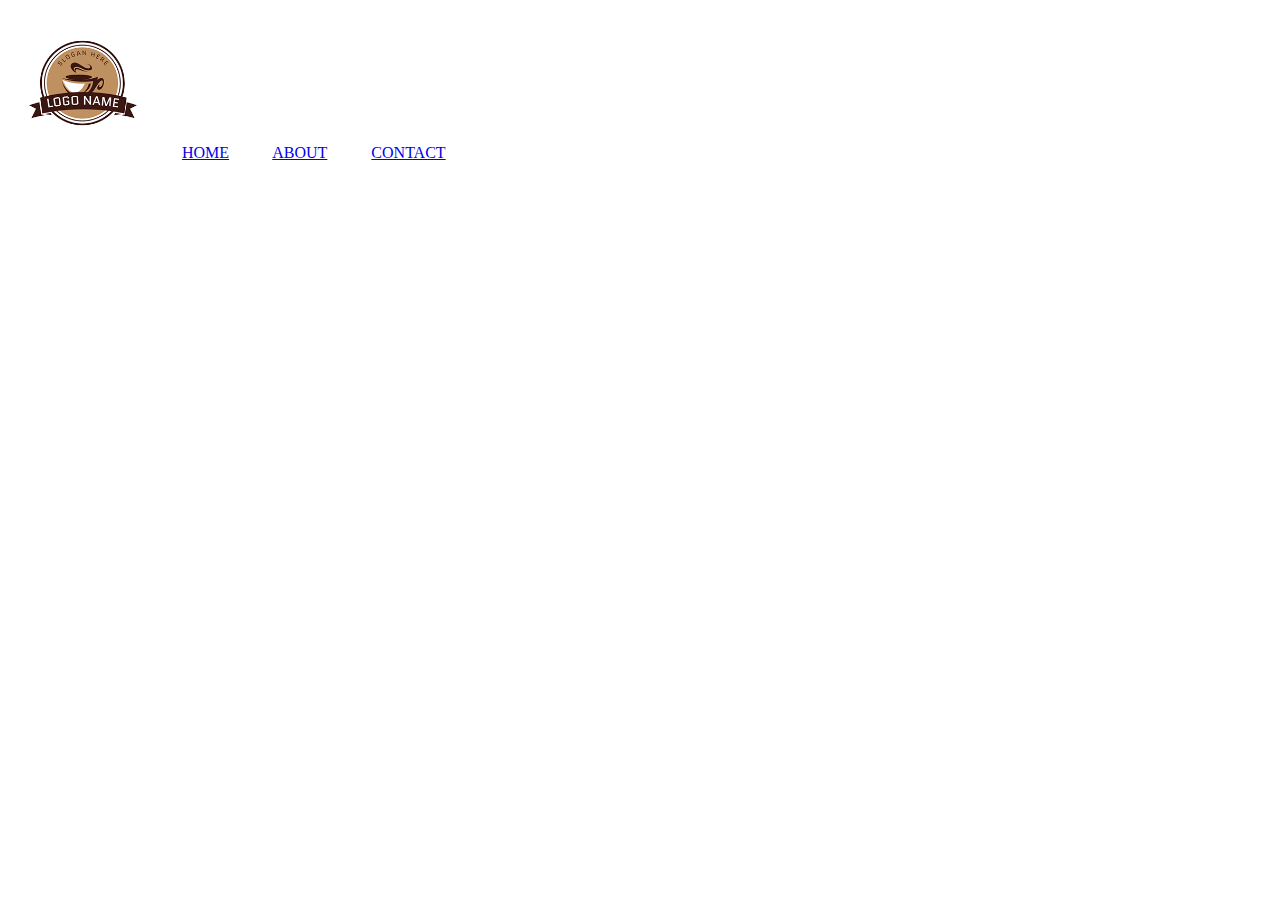
==== index.html @ c3a6af7f "changed" ====
<!DOCTYPE html>
<html>
<head>
	<title>My Awsm project </title>
	<link rel="stylesheet" type="text/css" href="css/style.css">
</head>
<body>
	<img class ="brand" src="img/hey.png" alt="coffee logo">
	<span class ="navbar">
		<a href="index.html">HOME</a>
		<a href="about.html">ABOUT</a>
		<a href="contact.html">CONTACT</a>
	</span>
		
</body>
</html>
---- css/style.css ----
/*Homepage css *****/


/*end of home page css */
.brand{
	height: 150px;
	width: 150px;
}
.navbar{
	margin-left: 20px;
}
.navbar a{
	margin-right: 40px;
}
.navbar a:last-child{
	margin-right: 0px;

}
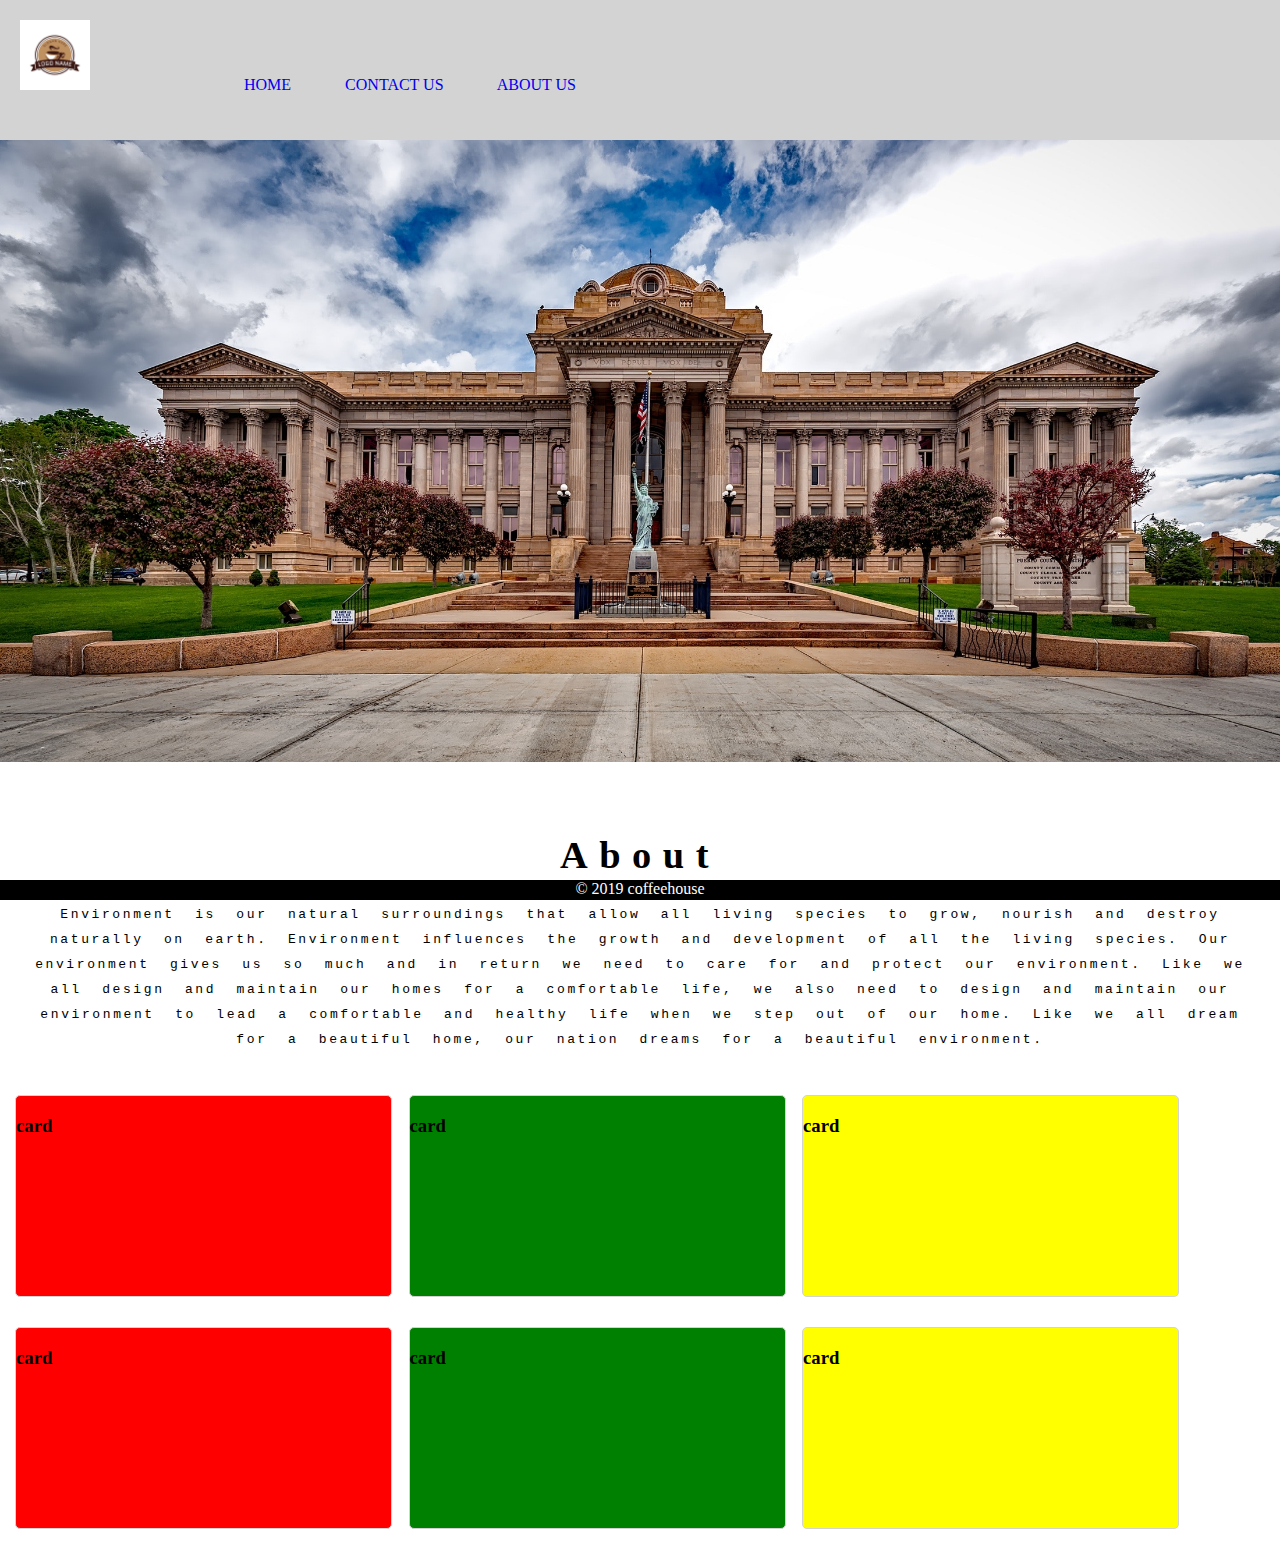
==== commit 550805b3: "htmlcss" ====
--- a/index.html
+++ b/index.html
@@ -1,16 +1,59 @@
-<!DOCTYPE html>
-<html>
+<DOCTYPE html>
 <head>
-	<title>My Awsm project </title>
+	<title>My Awesome project</title>
 	<link rel="stylesheet" type="text/css" href="css/style.css">
+
+	
+
+
 </head>
 <body>
-	<img class ="brand" src="img/hey.png" alt="coffee logo">
-	<span class ="navbar">
-		<a href="index.html">HOME</a>
-		<a href="about.html">ABOUT</a>
-		<a href="contact.html">CONTACT</a>
-	</span>
+	
+		<div class="navbar">
+		<img class="brand" src="img/hey.png" alt="Logo">
+		<span class="nav">
+		<a href="index.html">Home</a>
+		<a href="contact.html">Contact Us</a>
+		<a href="about.html">About us</a>
+
+		</div>
+		<div class="cover-image">
+			<img src="img/ancient.jpg" alt="image">
+			
+		</div>
+	
+<div class="about-section container">
+	<h1>About</h1>
+	<p>Environment is our natural surroundings that allow all living species to grow, nourish and destroy naturally on earth. Environment influences the growth and development of all the living species. Our environment gives us so much and in return we need to care for and protect our environment. Like we all design and maintain our homes for a comfortable life, we also need to design and maintain our environment to lead a comfortable and healthy life when we step out of our home. Like we all dream for a beautiful home, our nation dreams for a beautiful environment.</p>
+</div>
+<div class="container">
+	<div class="card red"><h3>card</h3>
 		
+	</div>
+	<div class="card green"><h3>card</h3>
+		
+	</div>
+	<div class="card yellow"><h3>card</h3>
+		
+	</div>
+</div>
+<div class="container">
+	<div class="card red"><h3>card</h3>
+		
+	</div>
+	<div class="card green"><h3>card</h3>
+		
+	</div>
+	<div class="card yellow"><h3>card</h3>
+		
+	</div>
+</div>
+<footer>
+	© 2019 coffeehouse
+</footer>
+
+
+
+	
 </body>
 </html>--- a/css/style.css
+++ b/css/style.css
@@ -1,18 +1,108 @@
-/*Homepage css *****/
+body {
+ 	margin:0px
 
+ }
+.container{
+	padding: 15px;
+}
+.red{
+	background-color: red;
+}
+.green{
+	background-color: green;
 
-/*end of home page css */
-.brand{
-	height: 150px;
-	width: 150px;
+}
+.yellow{
+	background-color: yellow;
+}
+footer{
+	position:fixed;
+	bottom: 0;
+	left: 0;
+	width: 100%;
+	height: 20px;
+	background-color: black;
+	color: white;
+	text-align: center;
+	
+}
+
+ /***Home page css***/
+.brand
+{
+	width: 70px;
+}
+
+.nav{
+	margin-left: 150px
+}
+.nav a {
+	text-decoration: none;
+	text-transform:uppercase;
+	margin-right: 50px;
+}
+.nav a:last-child{
+	margin-right:0;
 }
 .navbar{
-	margin-left: 20px;
-}
-.navbar a{
-	margin-right: 40px;
-}
-.navbar a:last-child{
-	margin-right: 0px;
+
+	position:fixed;
+	width: 100%;
+    height: 100px;
+	top:0;
+	left:0;
+	background-color: lightgray;
+	padding:20px;
+	z-index: 0;
 
 }
+
+.nav a:hover{
+	font-weight: bold;
+}
+.cover-image {
+	margin-top: 100px;
+	/*height: 100px;*/
+	/*width: 100%;*/
+	/*max-width: 100%;*/
+}
+.cover-image img {
+	margin-top: 0px;
+	width: 100%;
+	z-index: 2
+
+}
+.about-section {
+	margin-top: 20px;
+}
+.about-section h1 {
+	padding-top:10px;
+	letter-spacing:0.3em;
+	font-size: 3vw;
+	text-align: center;
+}
+.about-section p {
+	word-spacing: 10px;
+	letter-spacing:0.2em;
+	text-align: center;
+	line-height: 25px;
+	font-family: monospace;
+	
+}
+.card{
+	border: 1px solid lightgray;
+	width: 30%;
+	height: 200px;
+	display: inline-block;
+	margin-right: 1%;
+	z-index: 10;
+	border-radius: 5px;
+
+}
+.card:hover{
+	background-color: white;
+	cursor: pointer;
+
+}
+
+/*End of Home page  css */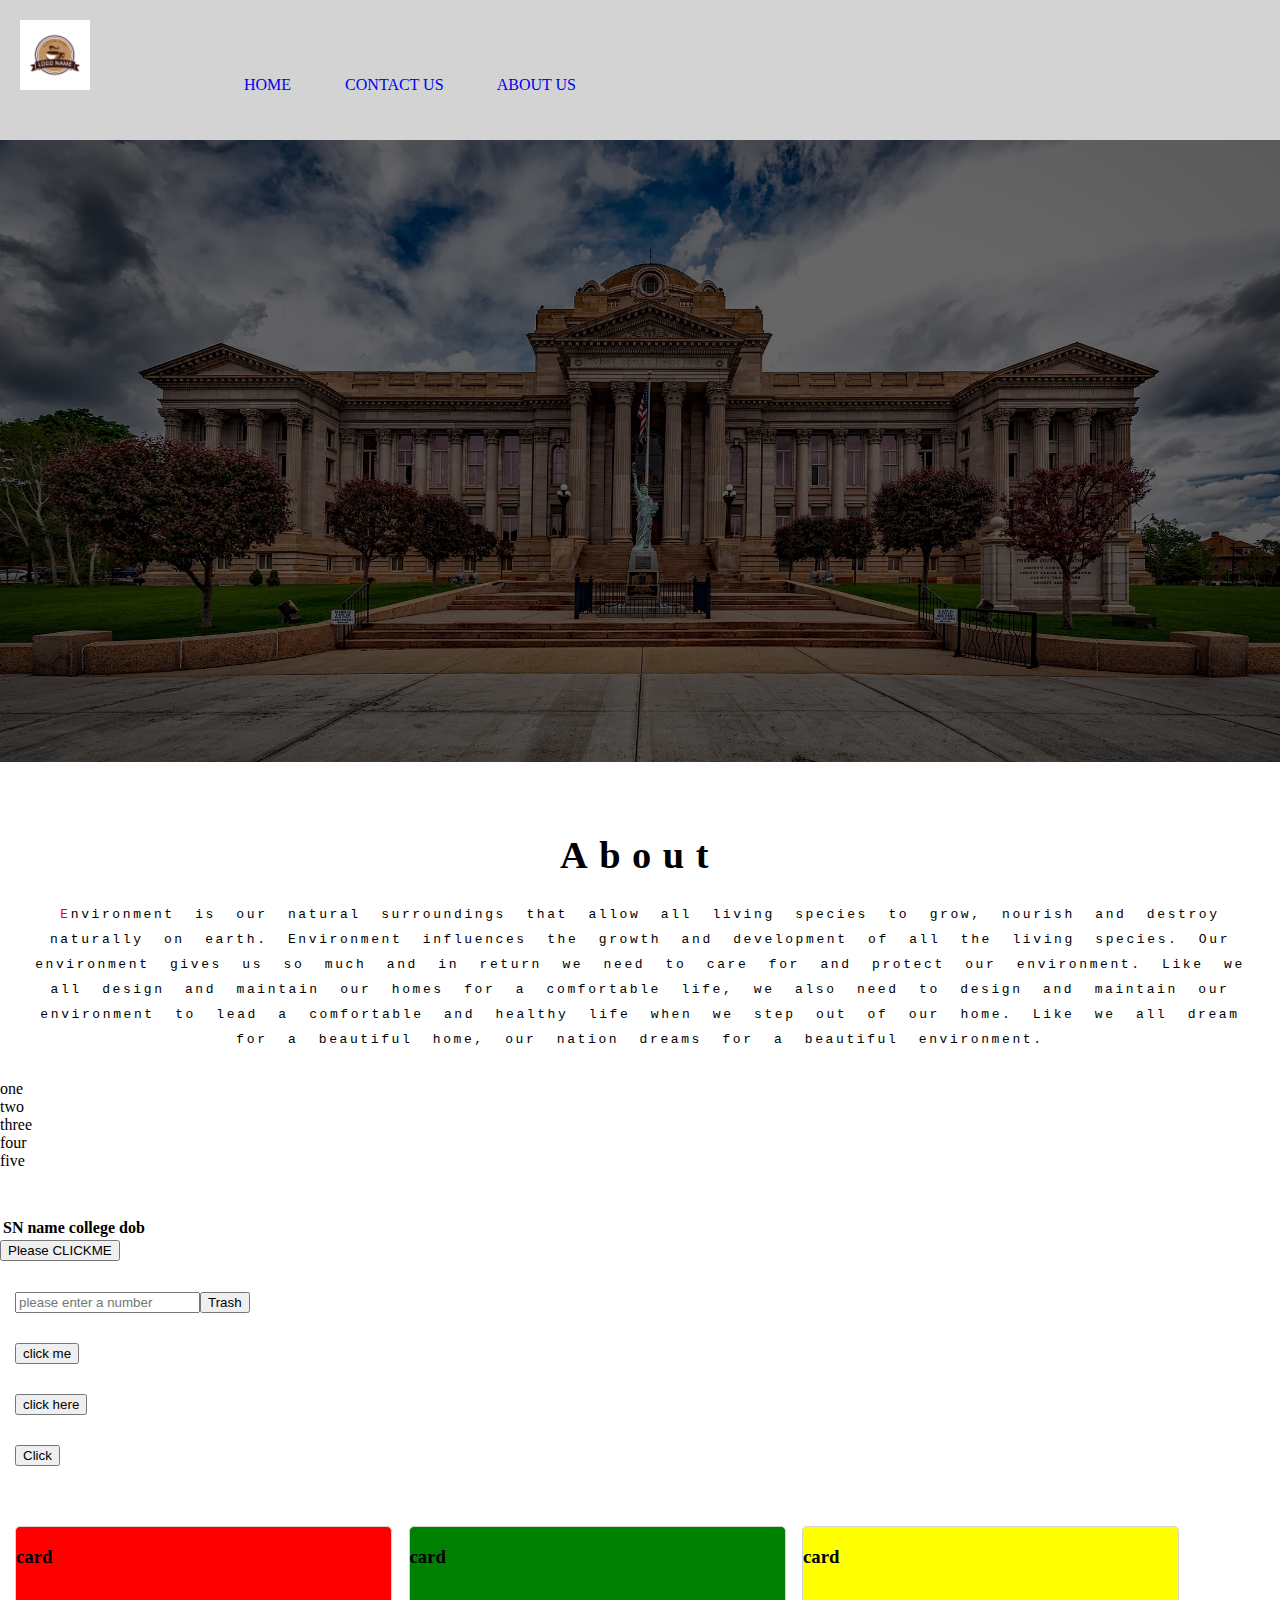
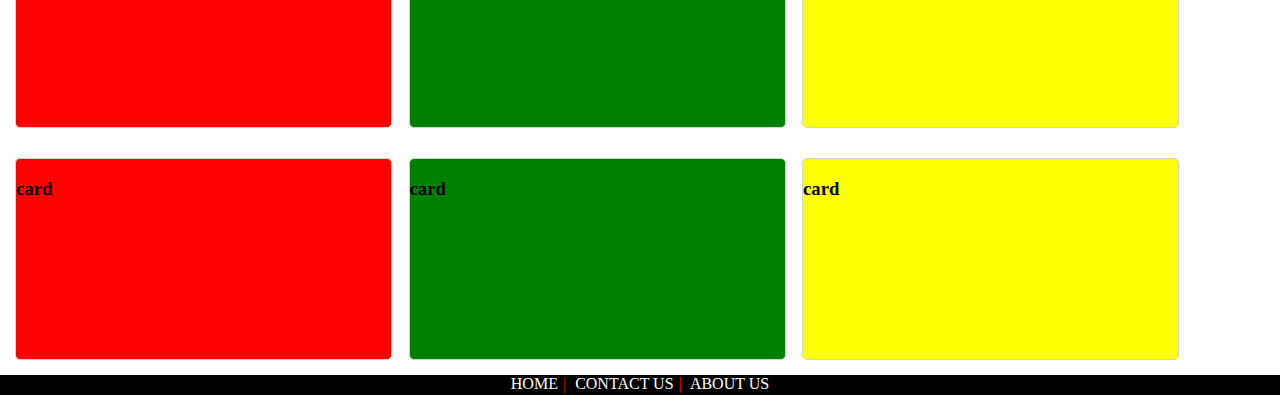
==== commit 6d30789c: "updated project1" ====
--- a/index.html
+++ b/index.html
@@ -3,29 +3,76 @@
 	<title>My Awesome project</title>
 	<link rel="stylesheet" type="text/css" href="css/style.css">
 
-	
-
-
 </head>
 <body>
 	
-		<div class="navbar">
+	<div class="navbar">
 		<img class="brand" src="img/hey.png" alt="Logo">
 		<span class="nav">
-		<a href="index.html">Home</a>
-		<a href="contact.html">Contact Us</a>
-		<a href="about.html">About us</a>
-
-		</div>
-		<div class="cover-image">
-			<img src="img/ancient.jpg" alt="image">
-			
-		</div>
+			<a href="index.html">Home</a>
+			<a href="contact.html">Contact Us</a>
+			<a href="about.html">About us</a>
+		</span>
+	</div>
+	<div class="cover-image">
+		<img src="img/ancient.jpg" alt="image">
+		<div class="overlay"></div>
+	</div>
 	
 <div class="about-section container">
-	<h1>About</h1>
+	<h1 id ="about-title-text">About</h1>
 	<p>Environment is our natural surroundings that allow all living species to grow, nourish and destroy naturally on earth. Environment influences the growth and development of all the living species. Our environment gives us so much and in return we need to care for and protect our environment. Like we all design and maintain our homes for a comfortable life, we also need to design and maintain our environment to lead a comfortable and healthy life when we step out of our home. Like we all dream for a beautiful home, our nation dreams for a beautiful environment.</p>
 </div>
+<div class ="parent-div">
+	<div class="test-div" id ='one'>one</div>
+	<div class="test-div">two</div>
+	<div class="test-div">three</div>
+	<div class="test-div">four</div>
+	<div class="test-div">five</div>
+</div>
+<div class="container">
+	<ul id="student-data">
+
+	</ul>
+</div>
+<div id="forInnerHtml"></div>
+<table id="table">
+	<thead>
+		<tr>
+			<th>SN</th>
+			<th>name</th>
+			<th>college</th>
+			<th>dob</th>
+		</tr>
+	</thead>
+	<tbody  id="student-table">
+
+	</tbody>
+</table>
+<div id="rabindra1">
+
+</div>
+
+<div class="jquery-div">
+	<button id="clickMeNow">Please CLICKME</button>
+</div>
+<p type id="typedValue"></p>
+<div class="container">
+	<input id ="id_name" placeholder="please enter a number"><button>Trash</button>
+</div>
+<div class="container">
+	<button  id="clickBtn">click me</button>
+</div>
+<div class="container">
+	<button id="text-generator">click here </button>
+</div>
+<div class ="container">
+	<button id="doubleClick">Click</button>
+</div>
+<div class="container">
+	<div id="generated-text"></div>
+</div>
+<div id="new-element"></div>
 <div class="container">
 	<div class="card red"><h3>card</h3>
 		
@@ -37,23 +84,34 @@
 		
 	</div>
 </div>
-<div class="container">
-	<div class="card red"><h3>card</h3>
-		
-	</div>
-	<div class="card green"><h3>card</h3>
-		
-	</div>
-	<div class="card yellow"><h3>card</h3>
-		
+<div class ="card-wrapper">
+	<div class="container">
+		<div class="card red"><h3>card</h3>
+			
+		</div>
+		<div class="card green"><h3>card</h3>
+			
+		</div>
+		<div class="card yellow"><h3>card</h3>
+			
+		</div>
 	</div>
 </div>
-<footer>
-	© 2019 coffeehouse
-</footer>
+<div>
+	<div class="footer" id="my-footer">
+		<div class="footer-navbar">
+			<a href="index.html">HOME</a>
+			<a href="contact.html">CONTACT US</a>
+			<a href="about.html">ABOUT US</a>
+		</div>
+	</div>
+</div>
+<script src="js/jquery.js"></script>
+<script src="js/main.js"></script>
+<script src="js/custom.js"></script>
 
+</body>
+</html>
 
 
 	
-</body>
-</html>--- a/css/style.css
+++ b/css/style.css
@@ -1,5 +1,6 @@
 body {
- 	margin:0px
+ 	margin:0px;
+ 	position: relative; 
 
  }
 .container{
@@ -15,8 +16,8 @@
 .yellow{
 	background-color: yellow;
 }
-footer{
-	position:fixed;
+.footer{
+	position:absolute;
 	bottom: 0;
 	left: 0;
 	width: 100%;
@@ -34,7 +35,8 @@
 }
 
 .nav{
-	margin-left: 150px
+	margin-left: 150px;
+	position: relative;
 }
 .nav a {
 	text-decoration: none;
@@ -53,23 +55,29 @@
 	left:0;
 	background-color: lightgray;
 	padding:20px;
-	z-index: 0;
+	z-index: 1;
+	
 
 }
 
 .nav a:hover{
 	font-weight: bold;
 }
+
 .cover-image {
 	margin-top: 100px;
 	/*height: 100px;*/
 	/*width: 100%;*/
 	/*max-width: 100%;*/
+	position: relative;
+	
+	margin-top: 100px;
+
 }
 .cover-image img {
 	margin-top: 0px;
 	width: 100%;
-	z-index: 2
+	
 
 }
 .about-section {
@@ -95,7 +103,7 @@
 	height: 200px;
 	display: inline-block;
 	margin-right: 1%;
-	z-index: 10;
+	
 	border-radius: 5px;
 
 }
@@ -104,5 +112,54 @@
 	cursor: pointer;
 
 }
+.overlay{
+	position: absolute;
+	top: 0;
+	left: 0;
+	width: 100%;
+	height: 100%;
+	background-color: rgb(0,0,0);
+	opacity: 0.6;
+}
+.fixed-height{
+	height: 500px;
+	object-fit:cover;
+   object-position:center;
+}
+.card-wrapper{
+	padding-bottom: 20px;
+}
+::selection{
+	
+	user-select:none;
+}
+.footer-navbar a{
+	color: white;
+	text-decoration: none;
+}
+.footer-navbar a::after{
+	content: "|";
+	margin-left: 5px;
+	margin-right:5px;
+	color: red;
+    
+}
+.footer-navbar a:last-child::after{
+	content: none;
+}
+.about-section p::first-letter{
+	color: red;
+}
+.active{
+	/* color: red; */
+	font-weight: bold;
+	/* text-decoration: underline; */
+	background-color: blue;
+}
+.normal{
+	color: inherit;
+	font-weight: bolder;
+	text-decoration: none;
+}
 
 /*End of Home page  css */